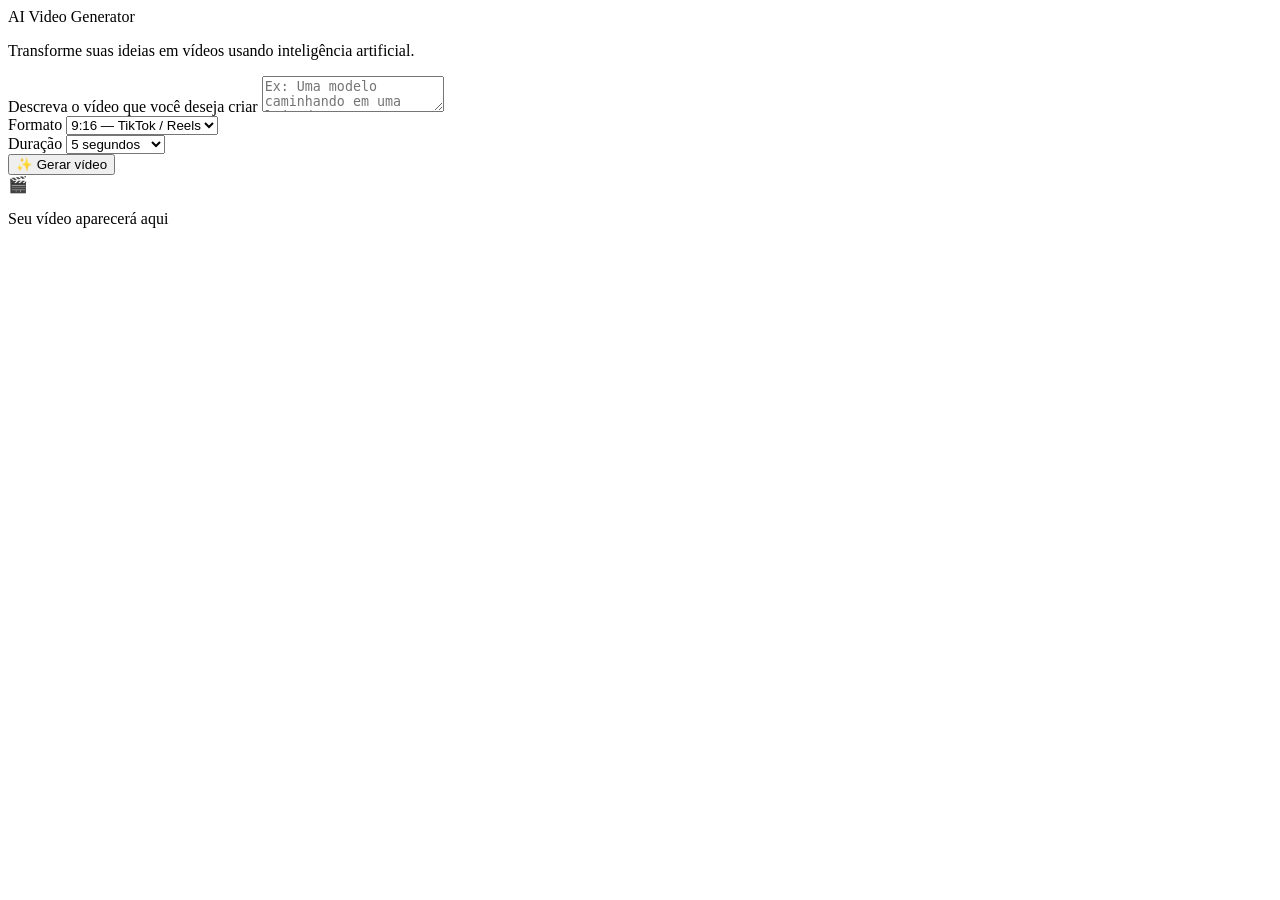
==== app/page.html @ efe36cc2 "Criar app/page.html" ====
<!DOCTYPE html>
<html lang="pt-BR">
<head>
  <meta charset="UTF-8">
  <meta name="viewport" content="width=device-width, initial-scale=1.0">

  <title>AI Video Generator</title>

  <link rel="stylesheet" href="style.css">
</head>

<body>

  <main class="container">

    <header class="header">
      <div class="logo">
        <span>AI</span> Video Generator
      </div>

      <p>
        Transforme suas ideias em vídeos usando inteligência artificial.
      </p>
    </header>

    <section class="generator">

      <label for="prompt">
        Descreva o vídeo que você deseja criar
      </label>

      <textarea
        id="prompt"
        placeholder="Ex: Uma modelo caminhando em uma loja de roupas moderna, usando um vestido preto, iluminação cinematográfica..."
      ></textarea>

      <div class="options">

        <div>
          <label for="format">Formato</label>

          <select id="format">
            <option value="9:16">9:16 — TikTok / Reels</option>
            <option value="16:9">16:9 — YouTube</option>
            <option value="1:1">1:1 — Instagram</option>
          </select>
        </div>

        <div>
          <label for="duration">Duração</label>

          <select id="duration">
            <option value="5">5 segundos</option>
            <option value="10">10 segundos</option>
            <option value="15">15 segundos</option>
          </select>
        </div>

      </div>

      <button id="generateButton">
        ✨ Gerar vídeo
      </button>

      <div id="status" class="status"></div>

      <div id="preview" class="preview">
        <div class="preview-placeholder">
          <span>🎬</span>
          <p>Seu vídeo aparecerá aqui</p>
        </div>
      </div>

    </section>

  </main>

  <script src="script.js"></script>

</body>
</html>
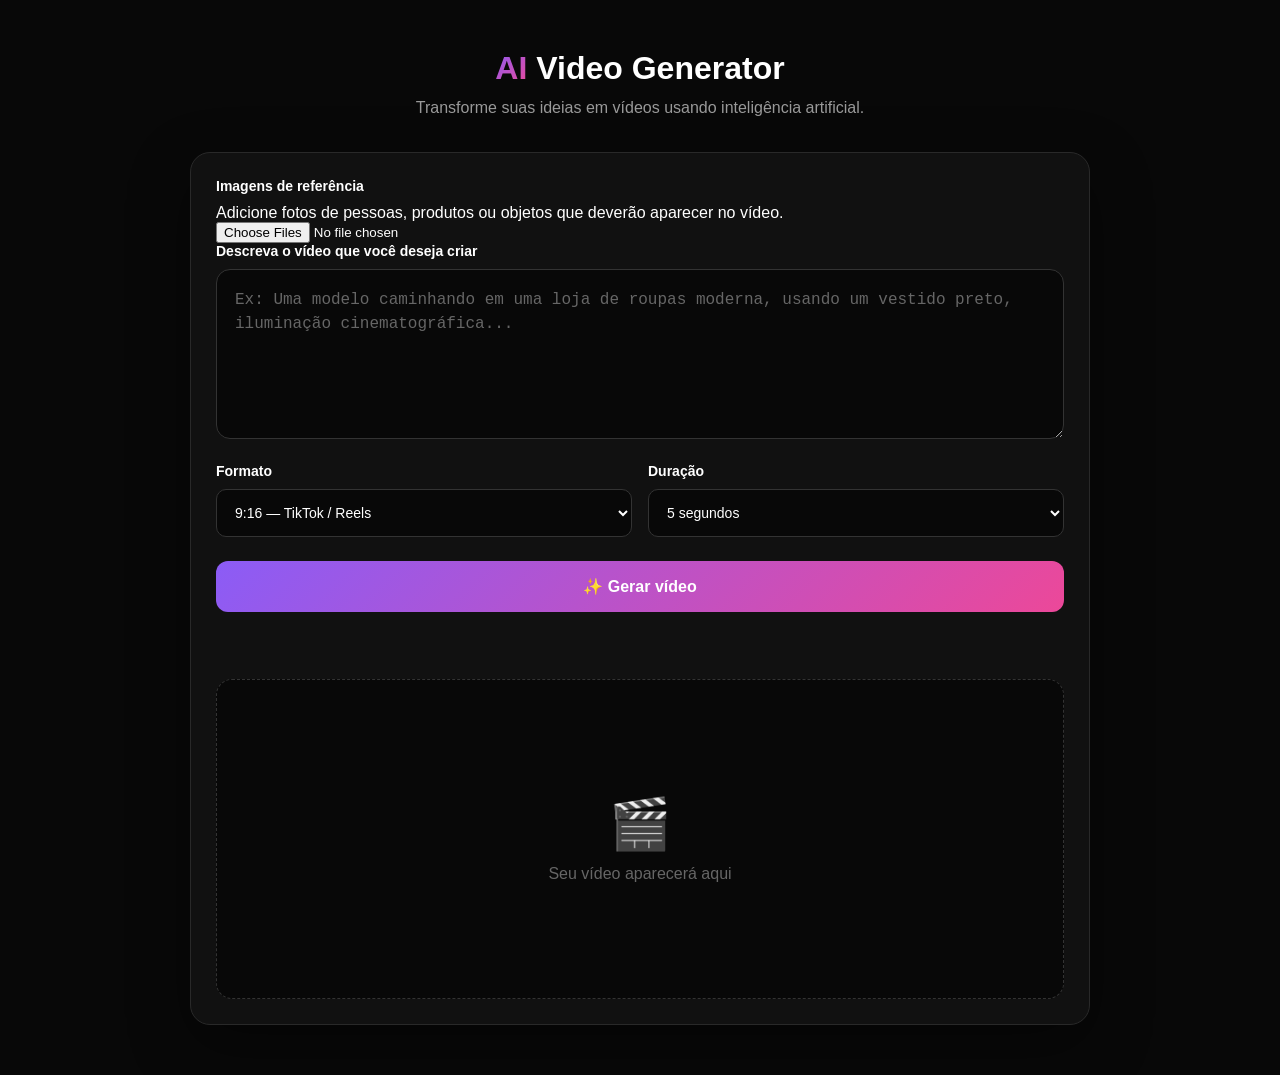
==== commit 6ccd1772: "Atualizar o page.html" ====
--- a/app/page.html
+++ b/app/page.html
@@ -24,6 +24,27 @@
     </header>
 
     <section class="generator">
+
+<div class="upload-section">
+
+  <label>
+    Imagens de referência
+  </label>
+
+  <p class="upload-help">
+    Adicione fotos de pessoas, produtos ou objetos que deverão aparecer no vídeo.
+  </p>
+
+  <input
+    type="file"
+    id="referenceImages"
+    accept="image/*"
+    multiple
+  >
+
+  <div id="imagePreview" class="image-preview"></div>
+
+</div>
 
       <label for="prompt">
         Descreva o vídeo que você deseja criar
--- a/app/style.css
+++ b/app/style.css
@@ -0,0 +1,173 @@
+* {
+  margin: 0;
+  padding: 0;
+  box-sizing: border-box;
+}
+
+body {
+  min-height: 100vh;
+  font-family: Arial, Helvetica, sans-serif;
+  background: #080808;
+  color: #ffffff;
+}
+
+.container {
+  width: min(100% - 32px, 900px);
+  margin: 0 auto;
+  padding: 50px 0;
+}
+
+.header {
+  text-align: center;
+  margin-bottom: 35px;
+}
+
+.logo {
+  font-size: 32px;
+  font-weight: 700;
+  margin-bottom: 12px;
+}
+
+.logo span {
+  background: linear-gradient(135deg, #8b5cf6, #ec4899);
+  -webkit-background-clip: text;
+  background-clip: text;
+  color: transparent;
+}
+
+.header p {
+  color: #999999;
+  font-size: 16px;
+}
+
+.generator {
+  background: #111111;
+  border: 1px solid #292929;
+  border-radius: 20px;
+  padding: 25px;
+  box-shadow: 0 20px 60px rgba(0, 0, 0, 0.4);
+}
+
+label {
+  display: block;
+  margin-bottom: 10px;
+  font-size: 14px;
+  font-weight: 600;
+}
+
+textarea {
+  width: 100%;
+  min-height: 170px;
+  resize: vertical;
+  padding: 18px;
+  border-radius: 14px;
+  border: 1px solid #333333;
+  background: #080808;
+  color: white;
+  font-size: 16px;
+  line-height: 1.5;
+  outline: none;
+}
+
+textarea:focus {
+  border-color: #8b5cf6;
+}
+
+textarea::placeholder {
+  color: #666666;
+}
+
+.options {
+  display: grid;
+  grid-template-columns: 1fr 1fr;
+  gap: 16px;
+  margin-top: 20px;
+}
+
+select {
+  width: 100%;
+  padding: 14px;
+  border-radius: 10px;
+  border: 1px solid #333333;
+  background: #080808;
+  color: white;
+  font-size: 14px;
+  outline: none;
+}
+
+button {
+  width: 100%;
+  margin-top: 24px;
+  padding: 16px;
+  border: none;
+  border-radius: 12px;
+  background: linear-gradient(135deg, #8b5cf6, #ec4899);
+  color: white;
+  font-size: 16px;
+  font-weight: 700;
+  cursor: pointer;
+  transition: transform 0.2s, opacity 0.2s;
+}
+
+button:hover {
+  transform: translateY(-2px);
+}
+
+button:disabled {
+  opacity: 0.6;
+  cursor: not-allowed;
+  transform: none;
+}
+
+.status {
+  min-height: 24px;
+  margin-top: 18px;
+  text-align: center;
+  color: #aaaaaa;
+}
+
+.preview {
+  min-height: 320px;
+  margin-top: 25px;
+  border-radius: 16px;
+  border: 1px dashed #333333;
+  background: #080808;
+  display: flex;
+  align-items: center;
+  justify-content: center;
+  overflow: hidden;
+}
+
+.preview-placeholder {
+  text-align: center;
+  color: #666666;
+}
+
+.preview-placeholder span {
+  display: block;
+  font-size: 50px;
+  margin-bottom: 12px;
+}
+
+@media (max-width: 600px) {
+
+  .container {
+    padding: 30px 0;
+  }
+
+  .logo {
+    font-size: 26px;
+  }
+
+  .generator {
+    padding: 18px;
+  }
+
+  .options {
+    grid-template-columns: 1fr;
+  }
+
+  textarea {
+    min-height: 150px;
+  }
+}
